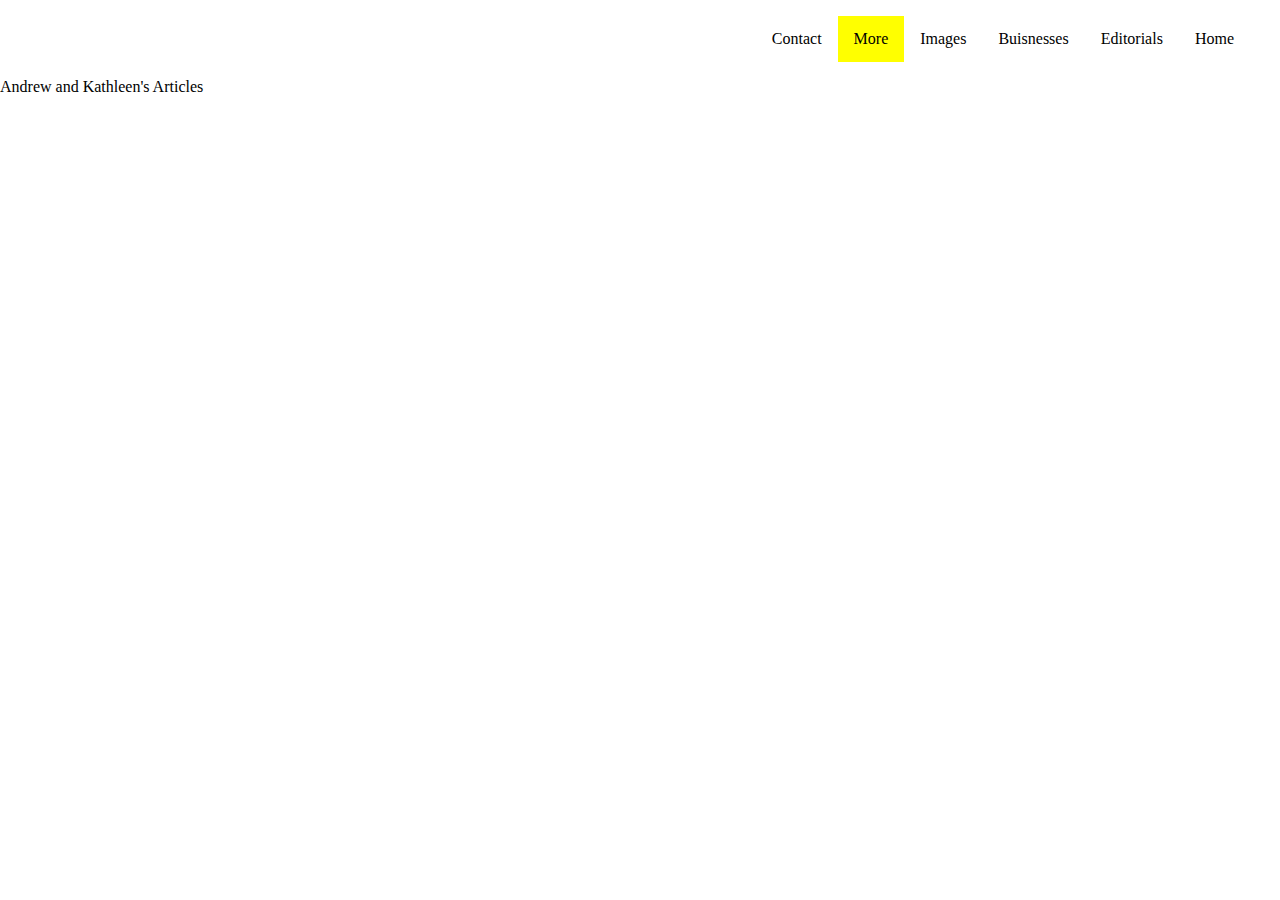
==== src/more.html @ 075c6013 "Added pages" ====
<!DOCTYPE html>
<html>
<head>
    <title>Editorials</title>
    <link rel="stylesheet" type="text/css" href="mystyle.css">    
</head>
<body>
    <ul>
        <li><a href="index.html">Home</a></li>
        <li><a href="editorials.html">Editorials</a></li>
        <li><a href="#images">Buisnesses</a></li>
        <li><a href="#videos">Images</a></li>
        <li><a class="active" href="more.html">More</a></li>
        <li><a href="#contact">Contact</a></li>        
    </ul>

    Andrew and Kathleen's Articles
</body>
</html>
---- src/mystyle.css ----
html, body {
    margin: 0;
    padding: 0;
}

.heading {
    text-align: center;
    padding-top: 200px;
    font-size: 50px;
}
ul {
    list-style: none;
    margin-right: 30px;
    padding: 0;
    overflow: hidden;
}
li {
    float: right;
}
li a {
    display: block;
    color: black;
    text-align: center;
    padding: 14px 16px;
    text-decoration: none;
}
li a:hover {
    text-decoration: underline;
}
.active{
    background-color: yellow;
}

.editorial {
    display: inline-block;
    margin: 100px;
    width: 100%;
}
.image {
    float: left;
    width: 40%;
}
.article {
    margin: 0px 20px;
    float: left;
    width: 50%;
}
.par{
    padding-top: 10px;
    line-height: 1.5rem;
}
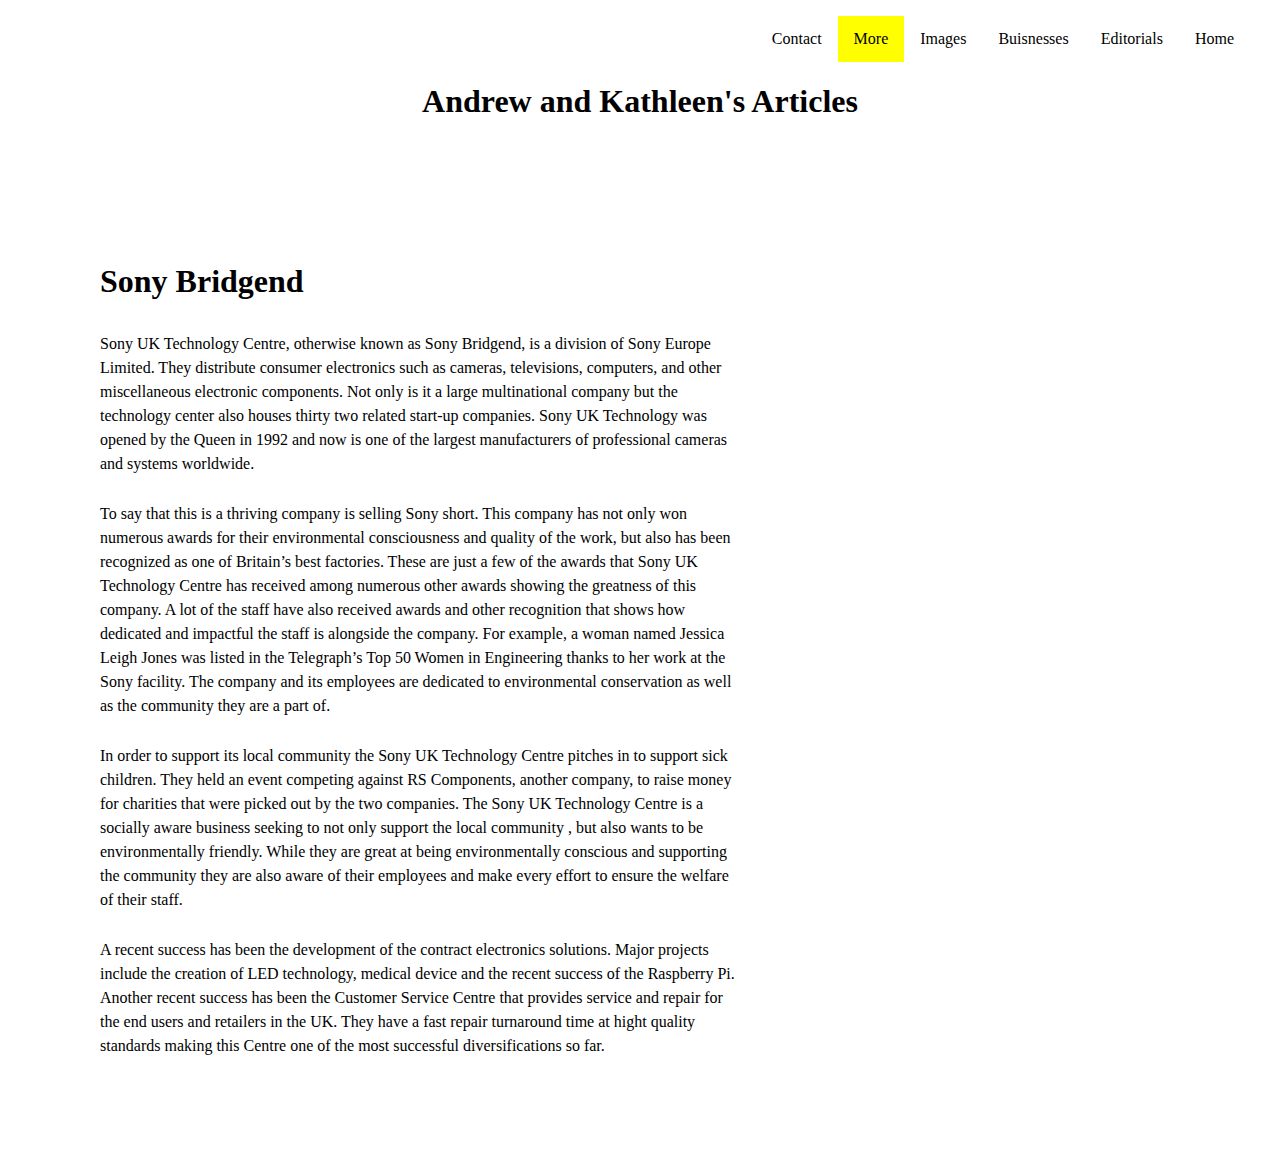
==== commit 988cb3eb: "add article about sony" ====
--- a/src/more.html
+++ b/src/more.html
@@ -14,6 +14,18 @@
         <li><a href="#contact">Contact</a></li>        
     </ul>
 
-    Andrew and Kathleen's Articles
+    <h1 style="text-align: center;">Andrew and Kathleen's Articles</h1>
+    <div class="editorial">
+        <div class="sony">
+            <h1 class="title">Sony Bridgend</h1>
+            <p class="text">
+                <p class="par">Sony UK Technology Centre, otherwise known as Sony Bridgend, is a division of Sony Europe Limited.  They distribute consumer electronics such as cameras, televisions, computers, and other miscellaneous electronic components.  Not only is it a large multinational company but the technology center also houses thirty two related start-up companies.  Sony UK Technology was opened by the Queen in 1992 and now is one of the largest manufacturers of professional cameras and systems worldwide.</p>
+                <p class="par">To say that this is a thriving company is selling Sony short.  This company has not only won numerous awards for their environmental consciousness and quality of the work, but also has been recognized as one of Britain’s best factories.  These are just a few of the awards that Sony UK Technology Centre has received among numerous other awards showing the greatness of this company.  A lot of the staff have also received awards and other recognition that shows how dedicated and impactful the staff is alongside the company.  For example, a woman named Jessica Leigh Jones was listed in the Telegraph’s Top 50 Women in Engineering thanks to her work at the Sony facility.  The company and its employees are dedicated to environmental conservation as well as the community they are a part of.</p>
+                <p class="par">In order to support its local community the Sony UK Technology Centre pitches in to support sick children.  They held an event competing against RS Components, another company, to raise money for charities that were picked out by the two companies.  The Sony UK Technology Centre is a socially aware business seeking to not only support the local community , but also wants to be environmentally friendly.  While they are great at being environmentally conscious and supporting the community they are also aware of their employees and make every effort to ensure the welfare of their staff.</p>
+                <p class="par">A recent success has been the development of the contract electronics solutions.  Major projects include the creation of LED technology, medical device and the recent success of the Raspberry Pi.  Another recent success has been the Customer Service Centre that provides service and repair for the end users and retailers in the UK.  They have a fast repair turnaround time at hight quality standards making this Centre one of the most successful diversifications so far.</p>  
+            </p>        
+        </div>
+    </div>
+
 </body>
 </html>--- a/src/mystyle.css
+++ b/src/mystyle.css
@@ -45,6 +45,9 @@
     float: left;
     width: 50%;
 }
+.sony {
+    width: 50%;
+}
 .par{
     padding-top: 10px;
     line-height: 1.5rem;
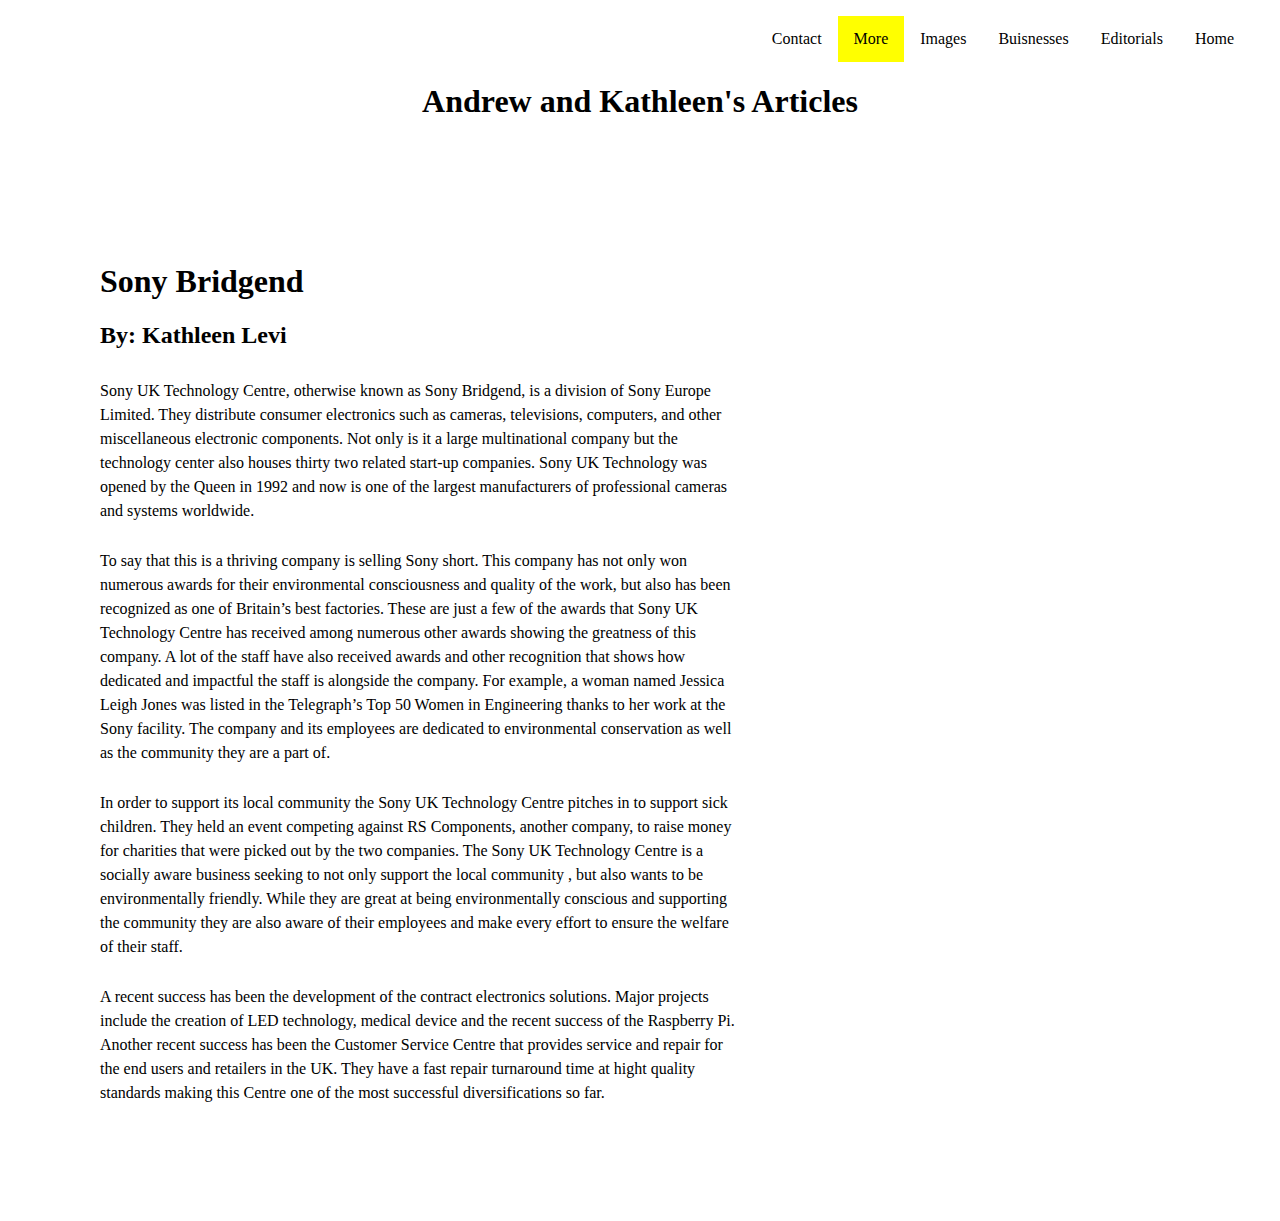
==== commit ebba86ac: "Added author" ====
--- a/src/more.html
+++ b/src/more.html
@@ -18,6 +18,7 @@
     <div class="editorial">
         <div class="sony">
             <h1 class="title">Sony Bridgend</h1>
+            <h2 class="author"> By: <span class="name">Kathleen Levi</span></h2>
             <p class="text">
                 <p class="par">Sony UK Technology Centre, otherwise known as Sony Bridgend, is a division of Sony Europe Limited.  They distribute consumer electronics such as cameras, televisions, computers, and other miscellaneous electronic components.  Not only is it a large multinational company but the technology center also houses thirty two related start-up companies.  Sony UK Technology was opened by the Queen in 1992 and now is one of the largest manufacturers of professional cameras and systems worldwide.</p>
                 <p class="par">To say that this is a thriving company is selling Sony short.  This company has not only won numerous awards for their environmental consciousness and quality of the work, but also has been recognized as one of Britain’s best factories.  These are just a few of the awards that Sony UK Technology Centre has received among numerous other awards showing the greatness of this company.  A lot of the staff have also received awards and other recognition that shows how dedicated and impactful the staff is alongside the company.  For example, a woman named Jessica Leigh Jones was listed in the Telegraph’s Top 50 Women in Engineering thanks to her work at the Sony facility.  The company and its employees are dedicated to environmental conservation as well as the community they are a part of.</p>
@@ -28,4 +29,4 @@
     </div>
 
 </body>
-</html>+</html>
